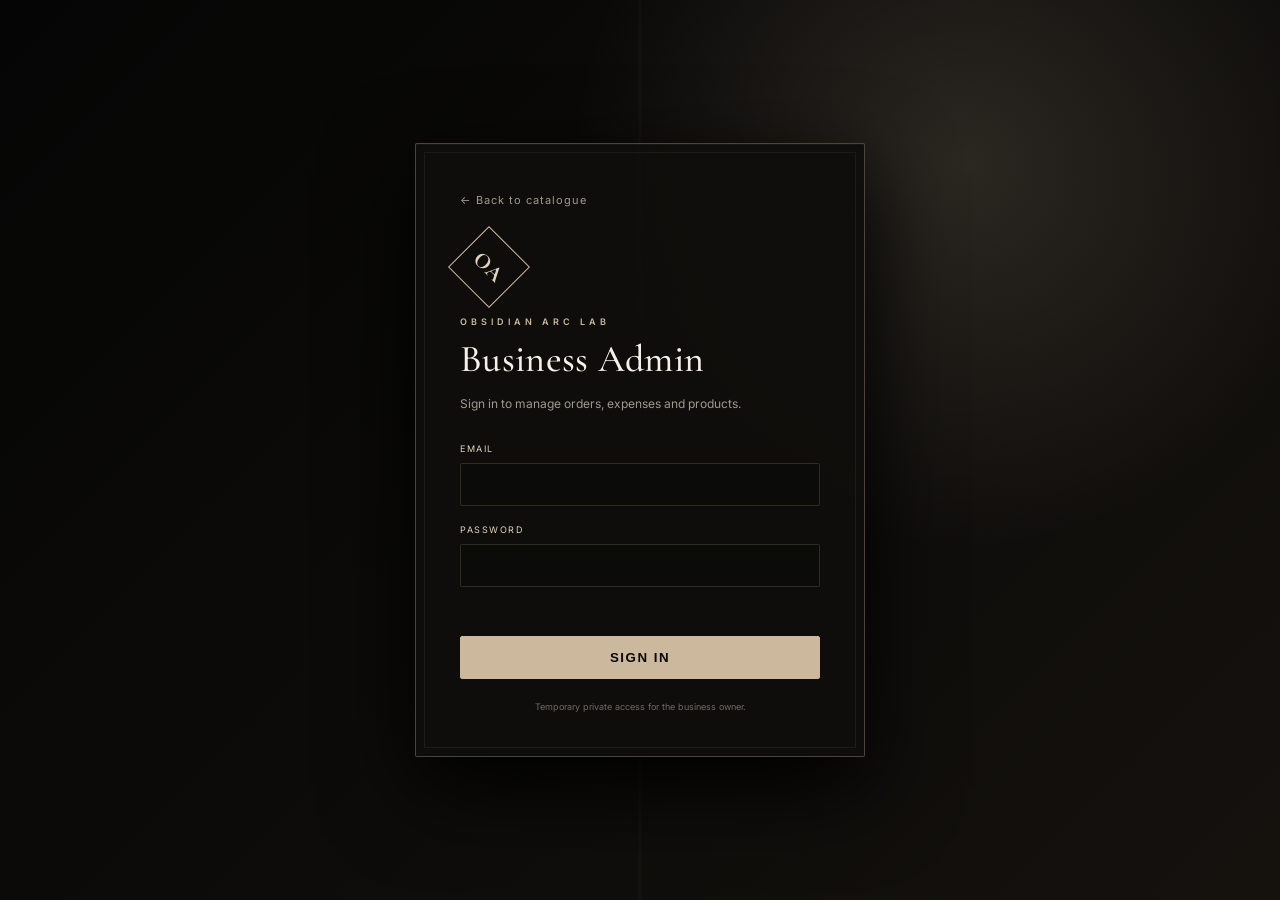
==== admin-login.html @ e7585dfc "Add files via upload" ====
<!DOCTYPE html><html lang="en"><head><meta charset="UTF-8"><meta name="viewport" content="width=device-width,initial-scale=1"><title>Admin Login | Obsidian Arc Lab</title><link rel="stylesheet" href="admin.css"></head><body class="login-page"><main class="login-card"><a class="back" href="index.html">← Back to catalogue</a><div class="admin-logo">OA</div><p class="eyebrow">OBSIDIAN ARC LAB</p><h1>Business Admin</h1><p class="muted">Sign in to manage orders, expenses and products.</p><form id="loginForm"><label>Email<input id="email" type="email" autocomplete="username" required></label><label>Password<input id="password" type="password" autocomplete="current-password" required></label><p id="error" class="error" aria-live="polite"></p><button type="submit">SIGN IN</button></form><small class="warning">Temporary private access for the business owner.</small></main><script>if(sessionStorage.getItem('oa_admin')==='yes')location.replace('admin.html');document.getElementById('loginForm').addEventListener('submit',function(e){e.preventDefault();const email=document.getElementById('email').value.trim().toLowerCase();const password=document.getElementById('password').value;if(email==='obsidianarclab@gmail.com'&&password==='tiviviji'){sessionStorage.setItem('oa_admin','yes');location.replace('admin.html')}else{document.getElementById('error').textContent='Incorrect email or password.'}});</script></body></html>
---- admin.css ----
@import url('https://fonts.googleapis.com/css2?family=Cormorant+Garamond:wght@400;500;600;700&family=Inter:wght@400;500;600&display=swap');
:root{--gold:#cbb89d;--gold2:#e1d4bd;--ink:#f5f0e8;--muted:#9f998f;--line:rgba(203,184,157,.18);--panel:#111;--panel2:#171511;--black:#090909}*{box-sizing:border-box}body{margin:0;background:var(--black);color:var(--ink);font-family:Inter,Arial,sans-serif}.login-page{min-height:100vh;display:grid;place-items:center;padding:24px;background:radial-gradient(circle at 75% 18%,rgba(203,184,157,.16),transparent 32%),linear-gradient(135deg,#050505,#0d0c0a 55%,#15120e)}.login-page:before{content:"";position:fixed;inset:0;background:linear-gradient(90deg,transparent 49.8%,rgba(203,184,157,.04) 50%,transparent 50.2%);pointer-events:none}.login-card{width:min(450px,100%);position:relative;background:rgba(15,14,12,.94);border:1px solid rgba(203,184,157,.32);border-radius:2px;padding:44px;box-shadow:0 30px 90px #000,inset 0 1px rgba(255,255,255,.03)}.login-card:after{content:"";position:absolute;inset:8px;border:1px solid rgba(203,184,157,.08);pointer-events:none}.back{position:relative;z-index:1;text-decoration:none;color:var(--muted);font-size:11px;letter-spacing:1px}.back:hover{color:var(--gold)}.admin-logo{width:58px;height:58px;display:grid;place-items:center;margin:30px 0 20px;border:1px solid var(--gold);color:var(--gold2);font-family:'Cormorant Garamond',serif;font-size:22px;font-weight:700;transform:rotate(45deg)}.admin-logo::first-line{transform:rotate(-45deg)}.eyebrow{font-size:9px;letter-spacing:4px;color:var(--gold);font-weight:600}.login-card h1,.admin-main h1{font-family:'Cormorant Garamond',serif;font-weight:500}.login-card h1{margin:8px 0;font-size:38px;letter-spacing:.3px}.muted{color:var(--muted);font-size:12px;line-height:1.7}.login-card form{display:grid;gap:18px;margin-top:28px}.login-card label{display:grid;gap:9px;color:var(--gold2);font-size:9px;letter-spacing:1.5px;text-transform:uppercase}.login-card input,.grid input,.grid select{width:100%;border:1px solid var(--line);border-radius:2px;padding:13px;background:#0b0b0a;color:var(--ink);outline:none}.login-card input:focus,.grid input:focus,.grid select:focus{border-color:var(--gold);box-shadow:0 0 0 2px rgba(203,184,157,.08)}.login-card button,.grid button{border:1px solid var(--gold);border-radius:2px;padding:13px;background:var(--gold);color:#090909;font-weight:700;letter-spacing:1.5px;transition:.25s}.login-card button:hover,.grid button:hover{background:transparent;color:var(--gold)}.error{color:#e38d95;font-size:11px;min-height:13px;margin:0}.warning{display:block;text-align:center;color:#6f6a62;font-size:9px;margin-top:22px}.admin-shell{min-height:100vh;display:grid;grid-template-columns:250px 1fr}.admin-shell aside{position:fixed;width:250px;inset:0 auto 0 0;background:#070707;color:#fff;padding:30px 18px;display:flex;flex-direction:column;border-right:1px solid var(--line)}.side-brand{display:flex;align-items:center;gap:14px;margin:0 8px 40px}.side-brand>b{width:44px;height:44px;display:grid;place-items:center;border:1px solid var(--gold);color:var(--gold);font-family:'Cormorant Garamond',serif;font-size:18px}.side-brand p{color:var(--gold2);font-family:'Cormorant Garamond',serif;font-size:16px;font-weight:600;letter-spacing:1.5px}.side-brand span{display:block;color:#716c64;font-family:Inter,sans-serif;font-size:7px;letter-spacing:2.5px;margin-top:5px}.admin-shell nav{display:grid;gap:5px}.admin-shell nav button,.logout{border:0;background:transparent;color:#807a72;text-align:left;padding:13px 15px;border-radius:2px;font-size:11px;letter-spacing:1.5px;text-transform:uppercase;transition:.25s}.admin-shell nav button:hover,.admin-shell nav button.active{color:var(--gold2);background:rgba(203,184,157,.08);box-shadow:inset 2px 0 var(--gold)}.logout{margin-top:auto;border-top:1px solid var(--line)}.logout:hover{color:var(--gold)}.admin-main{grid-column:2;padding:42px 48px;background:radial-gradient(circle at 90% 0,rgba(203,184,157,.06),transparent 30%),#0b0b0b;min-height:100vh}.admin-main>header{display:flex;justify-content:space-between;align-items:center;margin-bottom:30px;padding-bottom:22px;border-bottom:1px solid var(--line)}.admin-main h1{font-size:36px;margin:6px 0;color:var(--gold2)}.outline{border:1px solid var(--gold);border-radius:2px;background:transparent;color:var(--gold);padding:11px 17px;font-size:10px;font-weight:600;letter-spacing:1.5px;text-transform:uppercase}.outline:hover{background:var(--gold);color:#090909}.page{display:none}.page.active{display:block}.stats{display:grid;grid-template-columns:repeat(4,1fr);gap:16px;margin-bottom:20px}.stats article,.panel{background:linear-gradient(145deg,#121110,#0e0e0d);border:1px solid var(--line);border-radius:3px;padding:21px}.stats article{position:relative;overflow:hidden}.stats article:after{content:"";position:absolute;left:0;right:0;bottom:0;height:2px;background:linear-gradient(90deg,transparent,var(--gold),transparent)}.stats span{display:block;color:#8e877d;font-size:9px;letter-spacing:1.5px;text-transform:uppercase}.stats strong{display:block;color:var(--gold2);font-family:'Cormorant Garamond',serif;font-size:28px;font-weight:500;margin-top:14px}.panel{margin-bottom:19px;overflow:auto}.panel h2{color:var(--gold2);font-family:'Cormorant Garamond',serif;font-size:21px;font-weight:500;margin:0 0 19px}.grid{display:grid;grid-template-columns:repeat(3,1fr);gap:12px}.grid button{cursor:pointer}.grid select option{background:#111;color:#fff}.data-table{width:100%;border-collapse:collapse;font-size:11px}.data-table th,.data-table td{padding:13px;border-bottom:1px solid rgba(203,184,157,.1);text-align:left;white-space:nowrap}.data-table th{color:#837c72;font-size:8px;letter-spacing:1.5px;text-transform:uppercase}.data-table td{color:#c8c1b6}.data-table tbody tr:hover{background:rgba(203,184,157,.035)}.badge{display:inline-block;padding:5px 9px;border-radius:20px;font-size:8px;font-weight:bold;letter-spacing:.5px}.badge.pending{background:#34251c;color:#e6aa7b}.badge.in-progress{background:#18273b;color:#79a8e6}.badge.completed{background:#173126;color:#77c69f}.empty{color:#756f67;text-align:center;padding:38px;font-family:'Cormorant Garamond',serif;font-size:17px}.delete{border:1px solid #5f3035;background:transparent;color:#d17b84;border-radius:2px;padding:5px 8px}.delete:hover{background:#5f3035;color:#fff}.money{text-align:right!important;color:var(--gold2)!important}@media(max-width:950px){.stats{grid-template-columns:1fr 1fr}.grid{grid-template-columns:1fr 1fr}.admin-main{padding:32px 25px}}@media(max-width:680px){.login-card{padding:35px 27px}.admin-shell{display:block}.admin-shell aside{position:static;width:100%;padding:15px}.side-brand{margin-bottom:14px}.admin-shell nav{grid-template-columns:repeat(4,1fr)}.admin-shell nav button{text-align:center;padding:10px 3px;font-size:8px}.logout{position:absolute;right:15px;top:18px;border:0}.admin-main{padding:25px 15px}.admin-main>header{align-items:flex-start}.admin-main h1{font-size:29px}.stats{grid-template-columns:1fr 1fr}.grid{grid-template-columns:1fr}}
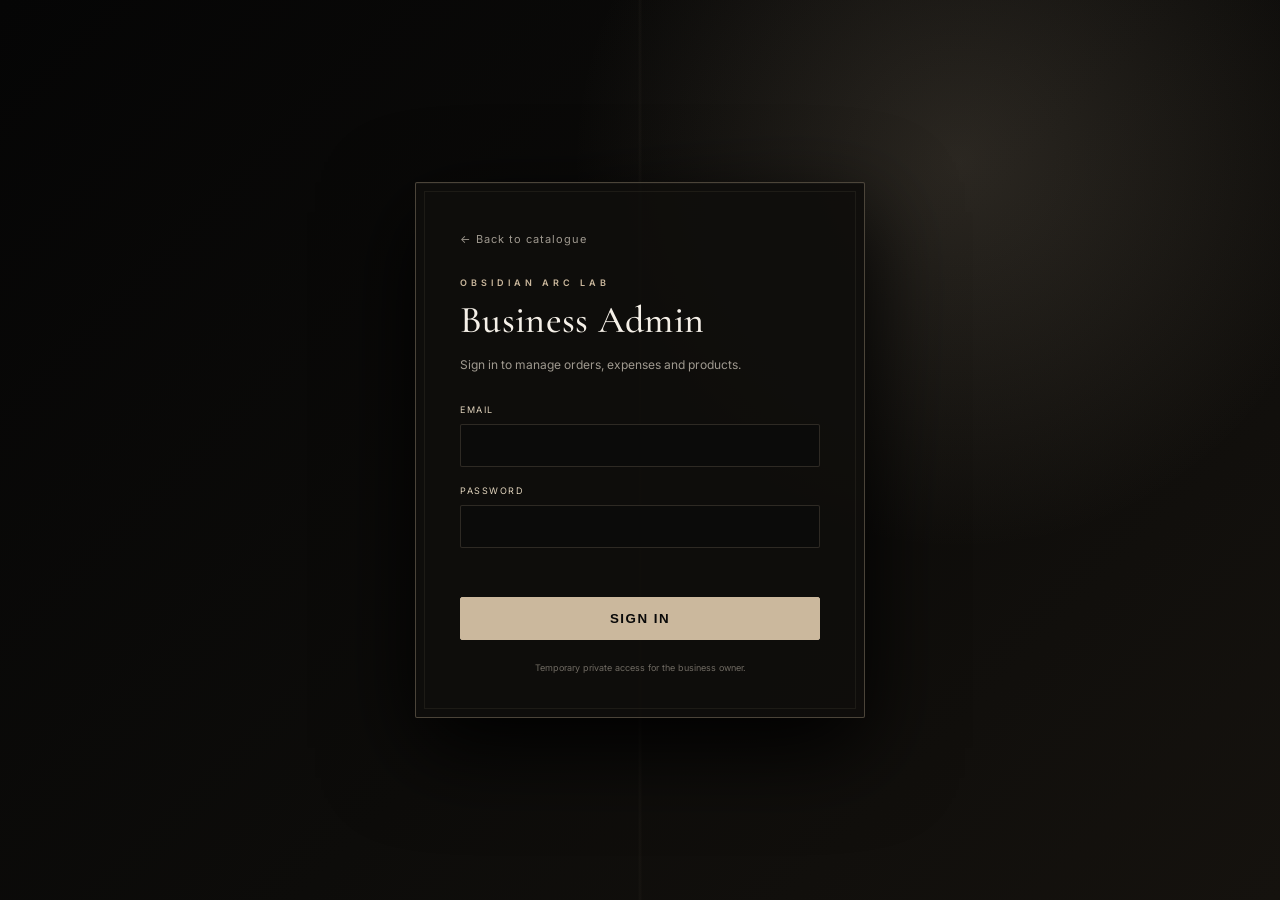
==== commit 91314bce: "Add files via upload" ====
--- a/admin-login.html
+++ b/admin-login.html
@@ -1 +1 @@
-<!DOCTYPE html><html lang="en"><head><meta charset="UTF-8"><meta name="viewport" content="width=device-width,initial-scale=1"><title>Admin Login | Obsidian Arc Lab</title><link rel="stylesheet" href="admin.css"></head><body class="login-page"><main class="login-card"><a class="back" href="index.html">← Back to catalogue</a><div class="admin-logo">OA</div><p class="eyebrow">OBSIDIAN ARC LAB</p><h1>Business Admin</h1><p class="muted">Sign in to manage orders, expenses and products.</p><form id="loginForm"><label>Email<input id="email" type="email" autocomplete="username" required></label><label>Password<input id="password" type="password" autocomplete="current-password" required></label><p id="error" class="error" aria-live="polite"></p><button type="submit">SIGN IN</button></form><small class="warning">Temporary private access for the business owner.</small></main><script>if(sessionStorage.getItem('oa_admin')==='yes')location.replace('admin.html');document.getElementById('loginForm').addEventListener('submit',function(e){e.preventDefault();const email=document.getElementById('email').value.trim().toLowerCase();const password=document.getElementById('password').value;if(email==='obsidianarclab@gmail.com'&&password==='tiviviji'){sessionStorage.setItem('oa_admin','yes');location.replace('admin.html')}else{document.getElementById('error').textContent='Incorrect email or password.'}});</script></body></html>
+<!DOCTYPE html><html lang="en"><head><meta charset="UTF-8"><meta name="viewport" content="width=device-width,initial-scale=1"><title>Admin Login | Obsidian Arc Lab</title><link rel="stylesheet" href="admin.css"></head><body class="login-page"><main class="login-card"><a class="back" href="index.html">← Back to catalogue</a><p class="eyebrow">OBSIDIAN ARC LAB</p><h1>Business Admin</h1><p class="muted">Sign in to manage orders, expenses and products.</p><form id="loginForm"><label>Email<input id="email" type="email" autocomplete="username" required></label><label>Password<input id="password" type="password" autocomplete="current-password" required></label><p id="error" class="error" aria-live="polite"></p><button type="submit">SIGN IN</button></form><small class="warning">Temporary private access for the business owner.</small></main><script>if(sessionStorage.getItem('oa_admin')==='yes')location.replace('admin.html');document.getElementById('loginForm').addEventListener('submit',function(e){e.preventDefault();const email=document.getElementById('email').value.trim().toLowerCase();const password=document.getElementById('password').value;if(email==='obsidianarclab@gmail.com'&&password==='tiviviji'){sessionStorage.setItem('oa_admin','yes');location.replace('admin.html')}else{document.getElementById('error').textContent='Incorrect email or password.'}});</script></body></html>
--- a/admin.css
+++ b/admin.css
@@ -1,2 +1,2 @@
 @import url('https://fonts.googleapis.com/css2?family=Cormorant+Garamond:wght@400;500;600;700&family=Inter:wght@400;500;600&display=swap');
-:root{--gold:#cbb89d;--gold2:#e1d4bd;--ink:#f5f0e8;--muted:#9f998f;--line:rgba(203,184,157,.18);--panel:#111;--panel2:#171511;--black:#090909}*{box-sizing:border-box}body{margin:0;background:var(--black);color:var(--ink);font-family:Inter,Arial,sans-serif}.login-page{min-height:100vh;display:grid;place-items:center;padding:24px;background:radial-gradient(circle at 75% 18%,rgba(203,184,157,.16),transparent 32%),linear-gradient(135deg,#050505,#0d0c0a 55%,#15120e)}.login-page:before{content:"";position:fixed;inset:0;background:linear-gradient(90deg,transparent 49.8%,rgba(203,184,157,.04) 50%,transparent 50.2%);pointer-events:none}.login-card{width:min(450px,100%);position:relative;background:rgba(15,14,12,.94);border:1px solid rgba(203,184,157,.32);border-radius:2px;padding:44px;box-shadow:0 30px 90px #000,inset 0 1px rgba(255,255,255,.03)}.login-card:after{content:"";position:absolute;inset:8px;border:1px solid rgba(203,184,157,.08);pointer-events:none}.back{position:relative;z-index:1;text-decoration:none;color:var(--muted);font-size:11px;letter-spacing:1px}.back:hover{color:var(--gold)}.admin-logo{width:58px;height:58px;display:grid;place-items:center;margin:30px 0 20px;border:1px solid var(--gold);color:var(--gold2);font-family:'Cormorant Garamond',serif;font-size:22px;font-weight:700;transform:rotate(45deg)}.admin-logo::first-line{transform:rotate(-45deg)}.eyebrow{font-size:9px;letter-spacing:4px;color:var(--gold);font-weight:600}.login-card h1,.admin-main h1{font-family:'Cormorant Garamond',serif;font-weight:500}.login-card h1{margin:8px 0;font-size:38px;letter-spacing:.3px}.muted{color:var(--muted);font-size:12px;line-height:1.7}.login-card form{display:grid;gap:18px;margin-top:28px}.login-card label{display:grid;gap:9px;color:var(--gold2);font-size:9px;letter-spacing:1.5px;text-transform:uppercase}.login-card input,.grid input,.grid select{width:100%;border:1px solid var(--line);border-radius:2px;padding:13px;background:#0b0b0a;color:var(--ink);outline:none}.login-card input:focus,.grid input:focus,.grid select:focus{border-color:var(--gold);box-shadow:0 0 0 2px rgba(203,184,157,.08)}.login-card button,.grid button{border:1px solid var(--gold);border-radius:2px;padding:13px;background:var(--gold);color:#090909;font-weight:700;letter-spacing:1.5px;transition:.25s}.login-card button:hover,.grid button:hover{background:transparent;color:var(--gold)}.error{color:#e38d95;font-size:11px;min-height:13px;margin:0}.warning{display:block;text-align:center;color:#6f6a62;font-size:9px;margin-top:22px}.admin-shell{min-height:100vh;display:grid;grid-template-columns:250px 1fr}.admin-shell aside{position:fixed;width:250px;inset:0 auto 0 0;background:#070707;color:#fff;padding:30px 18px;display:flex;flex-direction:column;border-right:1px solid var(--line)}.side-brand{display:flex;align-items:center;gap:14px;margin:0 8px 40px}.side-brand>b{width:44px;height:44px;display:grid;place-items:center;border:1px solid var(--gold);color:var(--gold);font-family:'Cormorant Garamond',serif;font-size:18px}.side-brand p{color:var(--gold2);font-family:'Cormorant Garamond',serif;font-size:16px;font-weight:600;letter-spacing:1.5px}.side-brand span{display:block;color:#716c64;font-family:Inter,sans-serif;font-size:7px;letter-spacing:2.5px;margin-top:5px}.admin-shell nav{display:grid;gap:5px}.admin-shell nav button,.logout{border:0;background:transparent;color:#807a72;text-align:left;padding:13px 15px;border-radius:2px;font-size:11px;letter-spacing:1.5px;text-transform:uppercase;transition:.25s}.admin-shell nav button:hover,.admin-shell nav button.active{color:var(--gold2);background:rgba(203,184,157,.08);box-shadow:inset 2px 0 var(--gold)}.logout{margin-top:auto;border-top:1px solid var(--line)}.logout:hover{color:var(--gold)}.admin-main{grid-column:2;padding:42px 48px;background:radial-gradient(circle at 90% 0,rgba(203,184,157,.06),transparent 30%),#0b0b0b;min-height:100vh}.admin-main>header{display:flex;justify-content:space-between;align-items:center;margin-bottom:30px;padding-bottom:22px;border-bottom:1px solid var(--line)}.admin-main h1{font-size:36px;margin:6px 0;color:var(--gold2)}.outline{border:1px solid var(--gold);border-radius:2px;background:transparent;color:var(--gold);padding:11px 17px;font-size:10px;font-weight:600;letter-spacing:1.5px;text-transform:uppercase}.outline:hover{background:var(--gold);color:#090909}.page{display:none}.page.active{display:block}.stats{display:grid;grid-template-columns:repeat(4,1fr);gap:16px;margin-bottom:20px}.stats article,.panel{background:linear-gradient(145deg,#121110,#0e0e0d);border:1px solid var(--line);border-radius:3px;padding:21px}.stats article{position:relative;overflow:hidden}.stats article:after{content:"";position:absolute;left:0;right:0;bottom:0;height:2px;background:linear-gradient(90deg,transparent,var(--gold),transparent)}.stats span{display:block;color:#8e877d;font-size:9px;letter-spacing:1.5px;text-transform:uppercase}.stats strong{display:block;color:var(--gold2);font-family:'Cormorant Garamond',serif;font-size:28px;font-weight:500;margin-top:14px}.panel{margin-bottom:19px;overflow:auto}.panel h2{color:var(--gold2);font-family:'Cormorant Garamond',serif;font-size:21px;font-weight:500;margin:0 0 19px}.grid{display:grid;grid-template-columns:repeat(3,1fr);gap:12px}.grid button{cursor:pointer}.grid select option{background:#111;color:#fff}.data-table{width:100%;border-collapse:collapse;font-size:11px}.data-table th,.data-table td{padding:13px;border-bottom:1px solid rgba(203,184,157,.1);text-align:left;white-space:nowrap}.data-table th{color:#837c72;font-size:8px;letter-spacing:1.5px;text-transform:uppercase}.data-table td{color:#c8c1b6}.data-table tbody tr:hover{background:rgba(203,184,157,.035)}.badge{display:inline-block;padding:5px 9px;border-radius:20px;font-size:8px;font-weight:bold;letter-spacing:.5px}.badge.pending{background:#34251c;color:#e6aa7b}.badge.in-progress{background:#18273b;color:#79a8e6}.badge.completed{background:#173126;color:#77c69f}.empty{color:#756f67;text-align:center;padding:38px;font-family:'Cormorant Garamond',serif;font-size:17px}.delete{border:1px solid #5f3035;background:transparent;color:#d17b84;border-radius:2px;padding:5px 8px}.delete:hover{background:#5f3035;color:#fff}.money{text-align:right!important;color:var(--gold2)!important}@media(max-width:950px){.stats{grid-template-columns:1fr 1fr}.grid{grid-template-columns:1fr 1fr}.admin-main{padding:32px 25px}}@media(max-width:680px){.login-card{padding:35px 27px}.admin-shell{display:block}.admin-shell aside{position:static;width:100%;padding:15px}.side-brand{margin-bottom:14px}.admin-shell nav{grid-template-columns:repeat(4,1fr)}.admin-shell nav button{text-align:center;padding:10px 3px;font-size:8px}.logout{position:absolute;right:15px;top:18px;border:0}.admin-main{padding:25px 15px}.admin-main>header{align-items:flex-start}.admin-main h1{font-size:29px}.stats{grid-template-columns:1fr 1fr}.grid{grid-template-columns:1fr}}
+:root{--gold:#cbb89d;--gold2:#e1d4bd;--ink:#f5f0e8;--muted:#9f998f;--line:rgba(203,184,157,.18);--panel:#111;--panel2:#171511;--black:#090909}*{box-sizing:border-box}body{margin:0;background:var(--black);color:var(--ink);font-family:Inter,Arial,sans-serif}.login-page{min-height:100vh;display:grid;place-items:center;padding:24px;background:radial-gradient(circle at 75% 18%,rgba(203,184,157,.16),transparent 32%),linear-gradient(135deg,#050505,#0d0c0a 55%,#15120e)}.login-page:before{content:"";position:fixed;inset:0;background:linear-gradient(90deg,transparent 49.8%,rgba(203,184,157,.04) 50%,transparent 50.2%);pointer-events:none}.login-card{width:min(450px,100%);position:relative;background:rgba(15,14,12,.94);border:1px solid rgba(203,184,157,.32);border-radius:2px;padding:44px;box-shadow:0 30px 90px #000,inset 0 1px rgba(255,255,255,.03)}.login-card:after{content:"";position:absolute;inset:8px;border:1px solid rgba(203,184,157,.08);pointer-events:none}.back{position:relative;z-index:1;text-decoration:none;color:var(--muted);font-size:11px;letter-spacing:1px}.back:hover{color:var(--gold)}.login-card>.eyebrow{margin-top:30px}.admin-logo{width:58px;height:58px;display:grid;place-items:center;margin:30px 0 20px;border:1px solid var(--gold);color:var(--gold2);font-family:'Cormorant Garamond',serif;font-size:22px;font-weight:700;transform:rotate(45deg)}.admin-logo::first-line{transform:rotate(-45deg)}.eyebrow{font-size:9px;letter-spacing:4px;color:var(--gold);font-weight:600}.login-card h1,.admin-main h1{font-family:'Cormorant Garamond',serif;font-weight:500}.login-card h1{margin:8px 0;font-size:38px;letter-spacing:.3px}.muted{color:var(--muted);font-size:12px;line-height:1.7}.login-card form{display:grid;gap:18px;margin-top:28px}.login-card label{display:grid;gap:9px;color:var(--gold2);font-size:9px;letter-spacing:1.5px;text-transform:uppercase}.login-card input,.grid input,.grid select{width:100%;border:1px solid var(--line);border-radius:2px;padding:13px;background:#0b0b0a;color:var(--ink);outline:none}.login-card input:focus,.grid input:focus,.grid select:focus{border-color:var(--gold);box-shadow:0 0 0 2px rgba(203,184,157,.08)}.login-card button,.grid button{border:1px solid var(--gold);border-radius:2px;padding:13px;background:var(--gold);color:#090909;font-weight:700;letter-spacing:1.5px;transition:.25s}.login-card button:hover,.grid button:hover{background:transparent;color:var(--gold)}.error{color:#e38d95;font-size:11px;min-height:13px;margin:0}.warning{display:block;text-align:center;color:#6f6a62;font-size:9px;margin-top:22px}.admin-shell{min-height:100vh;display:grid;grid-template-columns:250px 1fr}.admin-shell aside{position:fixed;width:250px;inset:0 auto 0 0;background:#070707;color:#fff;padding:30px 18px;display:flex;flex-direction:column;border-right:1px solid var(--line)}.side-brand{display:flex;align-items:center;gap:14px;margin:0 8px 40px}.side-brand>b{width:44px;height:44px;display:grid;place-items:center;border:1px solid var(--gold);color:var(--gold);font-family:'Cormorant Garamond',serif;font-size:18px}.side-brand p{color:var(--gold2);font-family:'Cormorant Garamond',serif;font-size:16px;font-weight:600;letter-spacing:1.5px}.side-brand span{display:block;color:#716c64;font-family:Inter,sans-serif;font-size:7px;letter-spacing:2.5px;margin-top:5px}.admin-shell nav{display:grid;gap:5px}.admin-shell nav button,.logout{border:0;background:transparent;color:#807a72;text-align:left;padding:13px 15px;border-radius:2px;font-size:11px;letter-spacing:1.5px;text-transform:uppercase;transition:.25s}.admin-shell nav button:hover,.admin-shell nav button.active{color:var(--gold2);background:rgba(203,184,157,.08);box-shadow:inset 2px 0 var(--gold)}.logout{margin-top:auto;border-top:1px solid var(--line)}.logout:hover{color:var(--gold)}.admin-main{grid-column:2;padding:42px 48px;background:radial-gradient(circle at 90% 0,rgba(203,184,157,.06),transparent 30%),#0b0b0b;min-height:100vh}.admin-main>header{display:flex;justify-content:space-between;align-items:center;margin-bottom:30px;padding-bottom:22px;border-bottom:1px solid var(--line)}.admin-main h1{font-size:36px;margin:6px 0;color:var(--gold2)}.outline{border:1px solid var(--gold);border-radius:2px;background:transparent;color:var(--gold);padding:11px 17px;font-size:10px;font-weight:600;letter-spacing:1.5px;text-transform:uppercase}.outline:hover{background:var(--gold);color:#090909}.page{display:none}.page.active{display:block}.stats{display:grid;grid-template-columns:repeat(4,1fr);gap:16px;margin-bottom:20px}.stats article,.panel{background:linear-gradient(145deg,#121110,#0e0e0d);border:1px solid var(--line);border-radius:3px;padding:21px}.stats article{position:relative;overflow:hidden}.stats article:after{content:"";position:absolute;left:0;right:0;bottom:0;height:2px;background:linear-gradient(90deg,transparent,var(--gold),transparent)}.stats span{display:block;color:#8e877d;font-size:9px;letter-spacing:1.5px;text-transform:uppercase}.stats strong{display:block;color:var(--gold2);font-family:'Cormorant Garamond',serif;font-size:28px;font-weight:500;margin-top:14px}.panel{margin-bottom:19px;overflow:auto}.panel h2{color:var(--gold2);font-family:'Cormorant Garamond',serif;font-size:21px;font-weight:500;margin:0 0 19px}.grid{display:grid;grid-template-columns:repeat(3,1fr);gap:12px}.grid button{cursor:pointer}.grid select option{background:#111;color:#fff}.data-table{width:100%;border-collapse:collapse;font-size:11px}.data-table th,.data-table td{padding:13px;border-bottom:1px solid rgba(203,184,157,.1);text-align:left;white-space:nowrap}.data-table th{color:#837c72;font-size:8px;letter-spacing:1.5px;text-transform:uppercase}.data-table td{color:#c8c1b6}.data-table tbody tr:hover{background:rgba(203,184,157,.035)}.badge{display:inline-block;padding:5px 9px;border-radius:20px;font-size:8px;font-weight:bold;letter-spacing:.5px}.badge.pending{background:#34251c;color:#e6aa7b}.badge.in-progress{background:#18273b;color:#79a8e6}.badge.completed{background:#173126;color:#77c69f}.empty{color:#756f67;text-align:center;padding:38px;font-family:'Cormorant Garamond',serif;font-size:17px}.delete{border:1px solid #5f3035;background:transparent;color:#d17b84;border-radius:2px;padding:5px 8px}.delete:hover{background:#5f3035;color:#fff}.money{text-align:right!important;color:var(--gold2)!important}@media(max-width:950px){.stats{grid-template-columns:1fr 1fr}.grid{grid-template-columns:1fr 1fr}.admin-main{padding:32px 25px}}@media(max-width:680px){.login-card{padding:35px 27px}.admin-shell{display:block}.admin-shell aside{position:static;width:100%;padding:15px}.side-brand{margin-bottom:14px}.admin-shell nav{grid-template-columns:repeat(4,1fr)}.admin-shell nav button{text-align:center;padding:10px 3px;font-size:8px}.logout{position:absolute;right:15px;top:18px;border:0}.admin-main{padding:25px 15px}.admin-main>header{align-items:flex-start}.admin-main h1{font-size:29px}.stats{grid-template-columns:1fr 1fr}.grid{grid-template-columns:1fr}}
